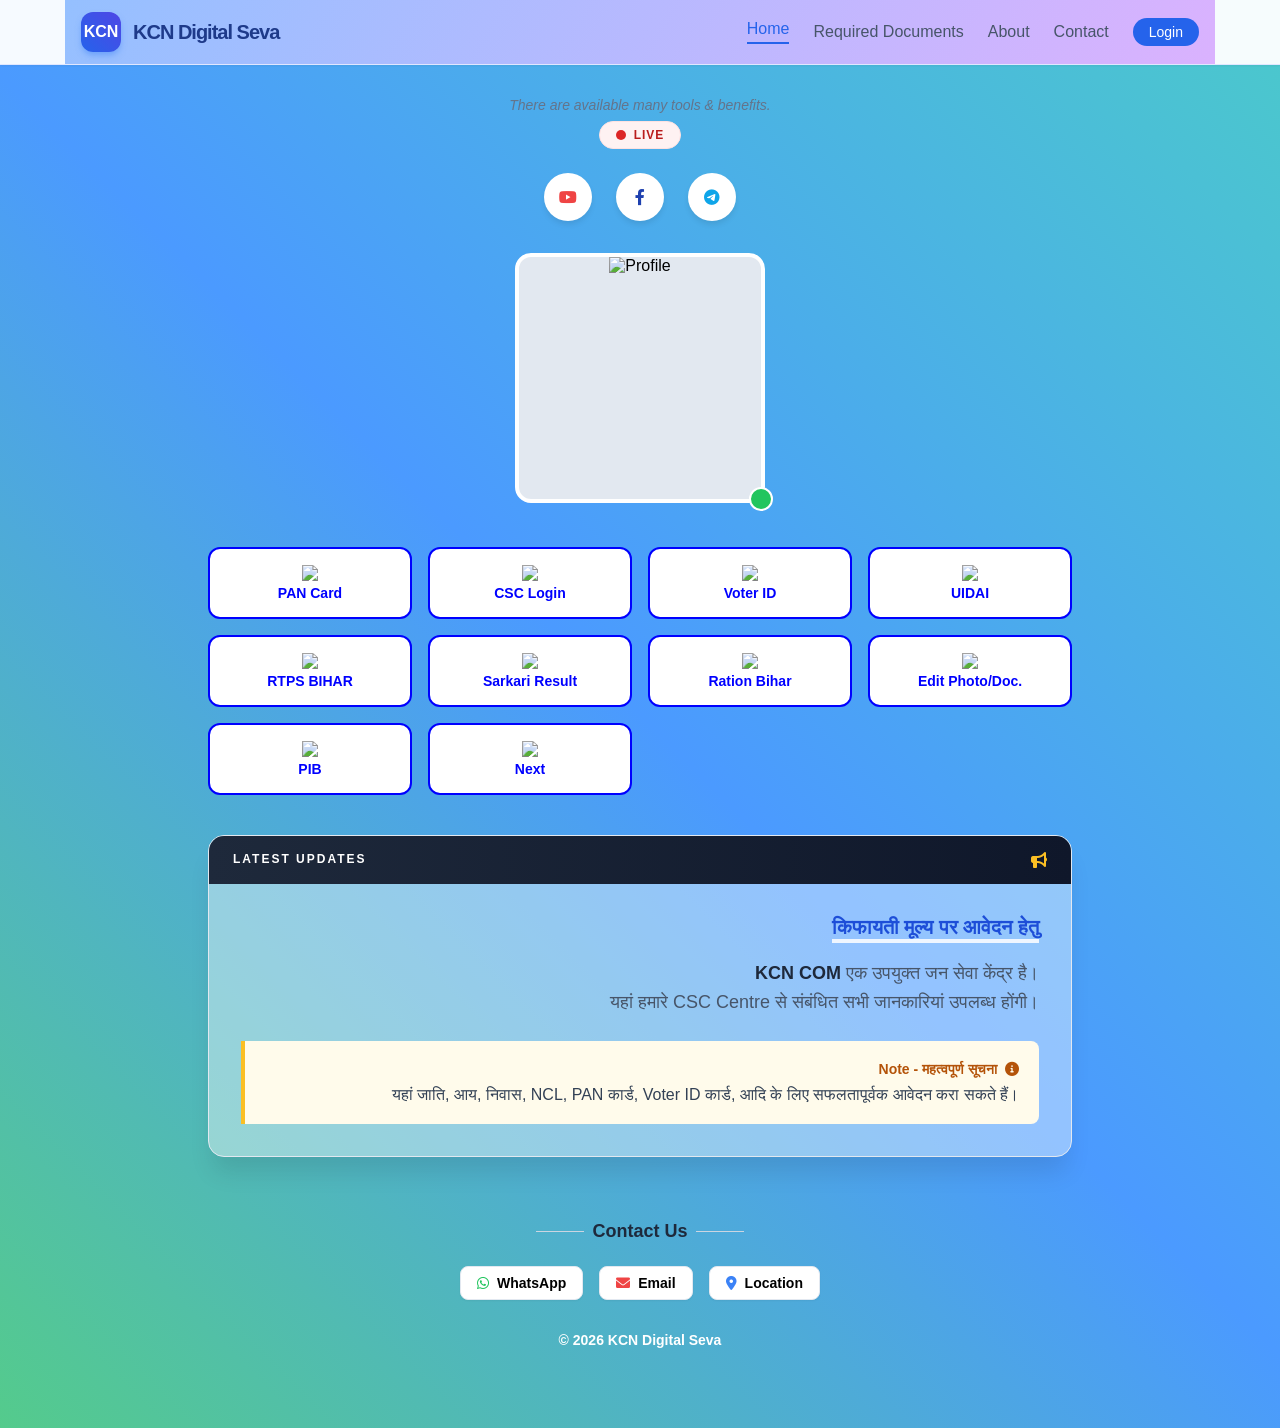
==== index.html @ 670fb6f4 "update" ====
<!DOCTYPE html>
<html lang="hi">
<head>
    <meta charset="UTF-8">
    <meta name="viewport" content="width=device-width, initial-scale=1.0">
   <meta name="google-site-verification" content="frzEq8MrKtbdjNRjchCIVRvX_qP-1L5ovOp0jeLuuYw" />
    
    
    <title>KCN Digital Seva</title>
    
    <link rel="stylesheet" href="https://cdnjs.cloudflare.com/ajax/libs/font-awesome/6.0.0/css/all.min.css">
   <link rel="stylesheet" href="https://nitish624.github.io/KCN/style.css">
        
    </style>
</head>
<body>
<header>
    <div class="header-container">
        <div class="logo-wrap">
            <div class="logo-square">KCN</div>
            <h1 class="logo-text">KCN Digital Seva</h1>
        </div>
        <button onclick="toggleMenu()" class="md-hidden" style="background: none; border: none; font-size: 24px; cursor: pointer;">M<i class="fas fa-bars"></i> 
        </button>
        <nav class="desktop-nav">
            <a href="N/index.html" class="nav-link active-link">Home
            </a>
            <a href="https://nitish624.github.io/KCN/DOCUMENT/document.html" class="nav-link">Required Documents
            </a>
            <a href="#" class="nav-link">About
            </a>
            <a href="#" class="nav-link">Contact
            </a>
            <button class="login-btn">Login
            </button>
        </nav>
    </div>
</header>

<main>
    <div class="hero">
        <p class="tagline">There are available many tools & benefits.
        </p>
        <div class="live-badge"><span class="blink-dot"></span><span class="live-text">Live</span>
        </div>
        <div class="social-links">
            <a href="https://www.youtube.com/@Niish-k" class="social-icon" style="color: #ef4444;"><i class="fab fa-youtube text-xl"></i>
            </a>
            <a href="https://www.facebook.com/share/1ArKgvmuW4/" class="social-icon" style="color: #1e40af;"><i class="fab fa-facebook-f text-xl"></i>
            </a>
            <a href="https://t.me/complexseries" class="social-icon" style="color: #0ea5e9;"><i class="fab fa-telegram-plane text-xl"></i>
            </a>
        </div>
        <div class="profile-img-box">
            <div class="img-container"><img src="https://github.com/nitish624/KCN/blob/main/niti.jpg?raw=true" alt="Profile" />
            </div>
            <div class="online-dot"></div>
        </div>
    </div>


<div class="services-grid">
    <a href="https://onlineservices.proteantech.in/paam/endUserRegisterContact.html">
        <div class="service-card"><img src="https://www.pancardapp.com/blog/wp-content/uploads/2019/04/sample-pan-card.jpg" /><p>PAN Card</p>
        </div>
    </a>
    <a href="https://digitalseva.csc.gov.in/web/services">
        <div class="service-card"><img src="https://etimg.etb2bimg.com/thumb/msid-122390998,width-1200,height-900,resizemode-4/.jpg" /><p>CSC Login</p>
        </div>
    </a>
    <a href="https://voters.eci.gov.in/">
        <div class="service-card"><img src="https://raw.githubusercontent.com/nitish624/KCN/refs/heads/main/Img/vId.png" /><p>Voter ID</p>
        </div>
    </a>
    <a href="https://uidai.gov.in/en/">
        <div class="service-card"><img src="https://encrypted-tbn0.gstatic.com/images?q=tbn:ANd9GcRhIlYUOBPRCHG9pVQbjLKFvE0LoE_34XtHu6H1v51ZxQ&s=10"  /><p>UIDAI</p>
        </div>
    </a>
    <a href="https://serviceonline.bihar.gov.in/">
        <div class="service-card"><img src="https://encrypted-tbn0.gstatic.com/images?q=tbn:ANd9GcSnCKDN4Kra_tTprkGTeIRyBymqWJ5t2EiCYQ20jmMo5A&s=10" /><p>RTPS BIHAR</p>
        </div>
    </a>
    <a href="https://sarkariresult.com.cm/">
        <div class="service-card"><img src="https://encrypted-tbn0.gstatic.com/images?q=tbn:ANd9GcRe6gw6Ru86bHWUZSRw07IpFBb2RWl0y98uoitGR5TJCA&s=10" /><p>Sarkari Result</p>
        </div>    
    </a>
    <a href="https://rconline.bihar.gov.in/">
        <div class="service-card"><img src="https://encrypted-tbn0.gstatic.com/images?q=tbn:ANd9GcQDcKyNkKqHHxCJG8cZDVQSDscewk5So76Vllciy_reWw&s=10" /><p>Ration Bihar</p>
        </div>
    </a>
    <a href="https://image.pi7.org/">
        <div class="service-card"><img src="https://encrypted-tbn0.gstatic.com/images?q=tbn:ANd9GcTNNFRmQ1jRBH0gC33uyn87sO5CqOev4AQkv0NVc7yBHA&s" /><p>Edit Photo/Doc.</p>
        </div>
    </a>
    <a href="https://www.pib.gov.in/indexd.aspx?reg=3&lang=2">
        <div class="service-card"><img src="https://encrypted-tbn0.gstatic.com/images?q=tbn:ANd9GcRH9XyczkLRddQBC7Vbd8v1Hw0wFQlCSGg58OX1lGrNuv6I0lXKU2QYoKo&s=10" /><p>PIB</p>
        </div>
    </a>
    <a href="https://nitish624.github.io/KCN/1.html">
        <div class="service-card"><img src="https://encrypted-tbn0.gstatic.com/images?q=tbn:ANd9GcTk9HgbAAueyO38WJ9AWGspTWCFWMc8CS2mhdTKNtBcJw&s=10" /><p>Next</p>
        </div>
    </a>
</div>



<div class="update-banner">
    <div class="banner-header">
        <span style="letter-spacing: 2px; text-transform: uppercase; font-size: 12px;">Latest Updates
        </span>
        <i class="fas fa-bullhorn" style="color: #fbbf24;">
        </i>
    </div>
    <div class="banner-content">
        <p class="banner-title">किफायती मूल्य पर आवेदन हेतु
        </p>
        <p class="banner-desc">
            <span style="font-weight: bold; color: #1e293b;">KCN COM
            </span>
            एक उपयुक्त जन सेवा केंद्र है।
            <br> 
            यहां हमारे CSC Centre से संबंधित सभी जानकारियां उपलब्ध होंगी।
        </p>
        <div class="note-box">
            <div class="note-title"><span>Note - महत्वपूर्ण सूचना</span><i class="fas fa-info-circle"></i>
            </div>
            <p style="color: #334155; font-weight: 500;">
                        यहां जाति, आय, निवास, NCL, PAN कार्ड, Voter ID कार्ड, आदि के लिए सफलतापूर्वक आवेदन करा सकते हैं।
            </p>
        </div>
    </div>
</div>


<footer>
    <h4 class="footer-title">
        <span class="line"></span>Contact Us<span class="line"></span>
    </h4>
    <div class="contact-links">
        <a href="#" class="contact-btn"><i class="fab fa-whatsapp" style="color: #22c55e;"></i> WhatsApp
        </a>
        <a href="#" class="contact-btn"><i class="fas fa-envelope" style="color: #ef4444;"></i> Email
        </a>
        <a href="#" class="contact-btn"><i class="fas fa-map-marker-alt" style="color: #3b82f6;"></i> Location
        </a>
    </div>
    <p style="font-size: 14px;font-weight: bold; color: white ;">© 2026 KCN Digital Seva
    </p>
</footer>
</main>



<div id="side-menu">
    <div class="menu-header">
        <span style="font-weight: bold;">Menu
        </span>
        <button onclick="toggleMenu()" style="background:none; border:none; font-size: 24px;">&times;
        </button>
    </div>
    <nav class="menu-nav">
        <a href="https://nitish624.github.io/KCN/index.html" class="menu-item">Home
        </a>
        <a href="https://nitish624.github.io/KCN/DOCUMENT/document.html" class="menu-item">Required Documents
        </a>
        <a href="#" class="menu-item">Tabs - 3
        </a>
        <a href="#" class="menu-item">Contact
        </a>
    </nav>
</div>



<script src="https://nitish624.github.io/KCN/script.js">
</script>

</body>
</html>
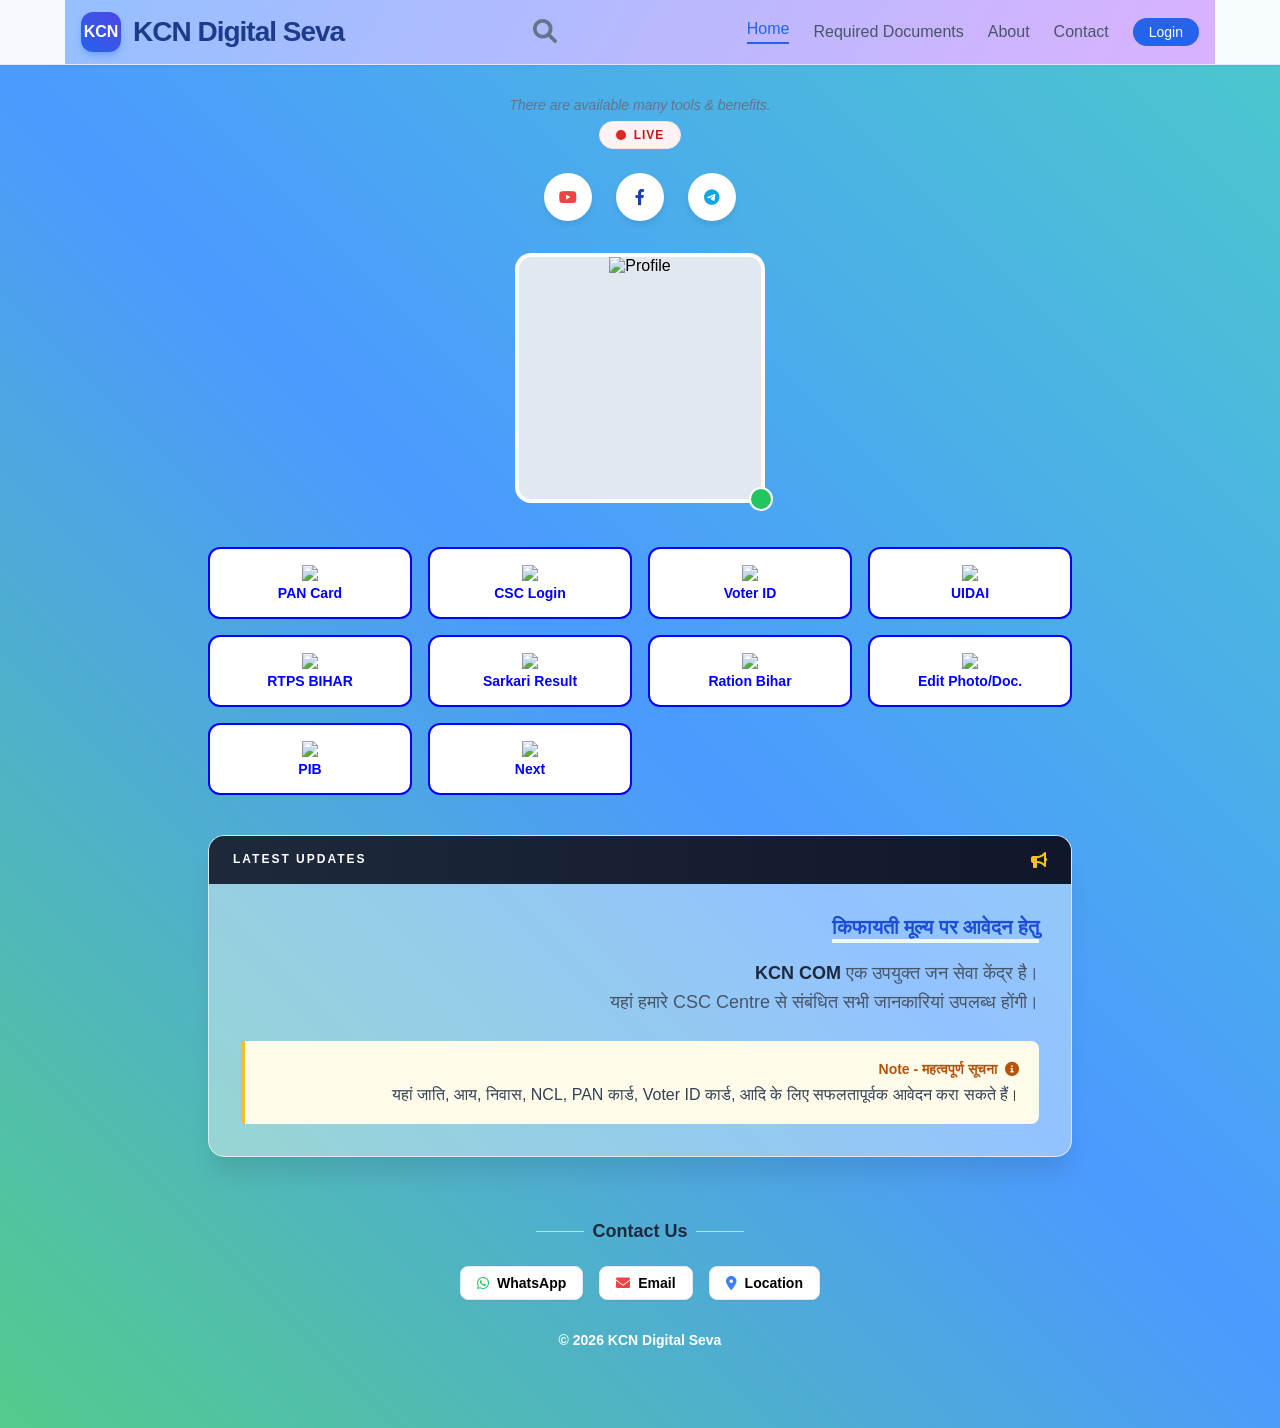
==== commit 5956b67e: "update" ====
--- a/index.html
+++ b/index.html
@@ -10,18 +10,28 @@
     
     <link rel="stylesheet" href="https://cdnjs.cloudflare.com/ajax/libs/font-awesome/6.0.0/css/all.min.css">
    <link rel="stylesheet" href="https://nitish624.github.io/KCN/style.css">
-        
-    </style>
 </head>
 <body>
 <header>
-    <div class="header-container">
+    <div id="header-main" class="header-container">
         <div class="logo-wrap">
             <div class="logo-square">KCN</div>
             <h1 class="logo-text">KCN Digital Seva</h1>
         </div>
-        <button onclick="toggleMenu()" class="md-hidden" style="background: none; border: none; font-size: 24px; cursor: pointer;">M<i class="fas fa-bars"></i> 
-        </button>
+        
+        <div id="search-wrapper">
+            <input type="text" id="searchInput" onkeyup="filterResults()" placeholder="Search here">
+            <button onclick="closeSearch()" class="close-search">&times;
+            </button>
+        </div>
+        
+        <div style="display: flex; gap: 12px; align-items: center;" self-align="left">
+            <button onclick="openSearch()" class="icon-btn" style="background: none; border: none; color :#64748b; font-size: 24px; cursor: pointer;"><i class="fas fa-search"></i>
+            </button>
+            <button onclick="toggleMenu()" class="md-hidden" style="background: none; border: none; font-size: 24px; cursor: pointer;"><i class="fas fa-bars"></i>
+            </button>
+        </div>
+        
         <nav class="desktop-nav">
             <a href="N/index.html" class="nav-link active-link">Home
             </a>
@@ -38,6 +48,8 @@
 </header>
 
 <main>
+    <div id="resultDisplay" class="result-box"><h3>Search Results:</h3><div id="search-results-content"></div>
+    </div>
     <div class="hero">
         <p class="tagline">There are available many tools & benefits.
         </p>
@@ -60,44 +72,44 @@
 
 
 <div class="services-grid">
-    <a href="https://onlineservices.proteantech.in/paam/endUserRegisterContact.html">
-        <div class="service-card"><img src="https://www.pancardapp.com/blog/wp-content/uploads/2019/04/sample-pan-card.jpg" /><p>PAN Card</p>
+    <a class="links" href="https://onlineservices.proteantech.in/paam/endUserRegisterContact.html" data-name="Voter Id">
+        <div class="service-card" data-name="Pan Card" data-url="https://onlineservices.proteantech.in/paam/endUserRegisterContact.html"><img src="https://www.pancardapp.com/blog/wp-content/uploads/2019/04/sample-pan-card.jpg" /><p>PAN Card</p>
         </div>
     </a>
-    <a href="https://digitalseva.csc.gov.in/web/services">
-        <div class="service-card"><img src="https://etimg.etb2bimg.com/thumb/msid-122390998,width-1200,height-900,resizemode-4/.jpg" /><p>CSC Login</p>
+    <a class="links" href="https://digitalseva.csc.gov.in/web/services" data-name="CSC login">
+        <div class="service-card" data-name="CSC login"><img src="https://etimg.etb2bimg.com/thumb/msid-122390998,width-1200,height-900,resizemode-4/.jpg" /><p>CSC Login</p>
         </div>
     </a>
-    <a href="https://voters.eci.gov.in/">
-        <div class="service-card"><img src="https://raw.githubusercontent.com/nitish624/KCN/refs/heads/main/Img/vId.png" /><p>Voter ID</p>
+    <a class="links" href="https://voters.eci.gov.in/" data-name="Voter Id">
+        <div class="service-card" data-name="Voter Id"><img src="https://raw.githubusercontent.com/nitish624/KCN/refs/heads/main/Img/vId.png" /><p>Voter ID</p>
         </div>
     </a>
-    <a href="https://uidai.gov.in/en/">
-        <div class="service-card"><img src="https://encrypted-tbn0.gstatic.com/images?q=tbn:ANd9GcRhIlYUOBPRCHG9pVQbjLKFvE0LoE_34XtHu6H1v51ZxQ&s=10"  /><p>UIDAI</p>
+    <a class="links" href="https://uidai.gov.in/en/" data-name="UIDAI">
+        <div class="service-card" data-name="UIDAI"><img src="https://encrypted-tbn0.gstatic.com/images?q=tbn:ANd9GcRhIlYUOBPRCHG9pVQbjLKFvE0LoE_34XtHu6H1v51ZxQ&s=10"  /><p>UIDAI</p>
         </div>
     </a>
-    <a href="https://serviceonline.bihar.gov.in/">
-        <div class="service-card"><img src="https://encrypted-tbn0.gstatic.com/images?q=tbn:ANd9GcSnCKDN4Kra_tTprkGTeIRyBymqWJ5t2EiCYQ20jmMo5A&s=10" /><p>RTPS BIHAR</p>
+    <a class="links" href="https://serviceonline.bihar.gov.in/" data-name="RTPS BIHAR">
+        <div class="service-card" data-name="RTPS BIHAR"><img src="https://encrypted-tbn0.gstatic.com/images?q=tbn:ANd9GcSnCKDN4Kra_tTprkGTeIRyBymqWJ5t2EiCYQ20jmMo5A&s=10" /><p>RTPS BIHAR</p>
         </div>
     </a>
-    <a href="https://sarkariresult.com.cm/">
-        <div class="service-card"><img src="https://encrypted-tbn0.gstatic.com/images?q=tbn:ANd9GcRe6gw6Ru86bHWUZSRw07IpFBb2RWl0y98uoitGR5TJCA&s=10" /><p>Sarkari Result</p>
+    <a class="links" href="https://sarkariresult.com.cm/" data-name="sarkari result">
+        <div class="service-card" data-name="sarkari result"><img src="https://encrypted-tbn0.gstatic.com/images?q=tbn:ANd9GcRe6gw6Ru86bHWUZSRw07IpFBb2RWl0y98uoitGR5TJCA&s=10" /><p>Sarkari Result</p>
         </div>    
     </a>
-    <a href="https://rconline.bihar.gov.in/">
-        <div class="service-card"><img src="https://encrypted-tbn0.gstatic.com/images?q=tbn:ANd9GcQDcKyNkKqHHxCJG8cZDVQSDscewk5So76Vllciy_reWw&s=10" /><p>Ration Bihar</p>
+    <a class="links" href="https://rconline.bihar.gov.in/" data-name="Pan Card">
+        <div class="service-card" data-name="ration bihar"><img src="https://encrypted-tbn0.gstatic.com/images?q=tbn:ANd9GcQDcKyNkKqHHxCJG8cZDVQSDscewk5So76Vllciy_reWw&s=10" /><p>Ration Bihar</p>
         </div>
     </a>
-    <a href="https://image.pi7.org/">
-        <div class="service-card"><img src="https://encrypted-tbn0.gstatic.com/images?q=tbn:ANd9GcTNNFRmQ1jRBH0gC33uyn87sO5CqOev4AQkv0NVc7yBHA&s" /><p>Edit Photo/Doc.</p>
+    <a class="links" href="https://image.pi7.org/">
+        <div class="service-card" ><img src="https://encrypted-tbn0.gstatic.com/images?q=tbn:ANd9GcTNNFRmQ1jRBH0gC33uyn87sO5CqOev4AQkv0NVc7yBHA&s" /><p>Edit Photo/Doc.</p>
         </div>
     </a>
-    <a href="https://www.pib.gov.in/indexd.aspx?reg=3&lang=2">
-        <div class="service-card"><img src="https://encrypted-tbn0.gstatic.com/images?q=tbn:ANd9GcRH9XyczkLRddQBC7Vbd8v1Hw0wFQlCSGg58OX1lGrNuv6I0lXKU2QYoKo&s=10" /><p>PIB</p>
+    <a class="links" href="https://www.pib.gov.in/indexd.aspx?reg=3&lang=2" data-name="Pan Card">
+        <div class="service-card" data-name="Pan Card"><img src="https://encrypted-tbn0.gstatic.com/images?q=tbn:ANd9GcRH9XyczkLRddQBC7Vbd8v1Hw0wFQlCSGg58OX1lGrNuv6I0lXKU2QYoKo&s=10" /><p>PIB</p>
         </div>
     </a>
-    <a href="https://nitish624.github.io/KCN/1.html">
-        <div class="service-card"><img src="https://encrypted-tbn0.gstatic.com/images?q=tbn:ANd9GcTk9HgbAAueyO38WJ9AWGspTWCFWMc8CS2mhdTKNtBcJw&s=10" /><p>Next</p>
+    <a class="links" href="https://nitish624.github.io/KCN/1.html" data-name="next">
+        <div class="service-card"  data-name="next"><img src="https://encrypted-tbn0.gstatic.com/images?q=tbn:ANd9GcTk9HgbAAueyO38WJ9AWGspTWCFWMc8CS2mhdTKNtBcJw&s=10" /><p>Next</p>
         </div>
     </a>
 </div>
@@ -174,6 +186,5 @@
 
 <script src="https://nitish624.github.io/KCN/script.js">
 </script>
-
 </body>
 </html>
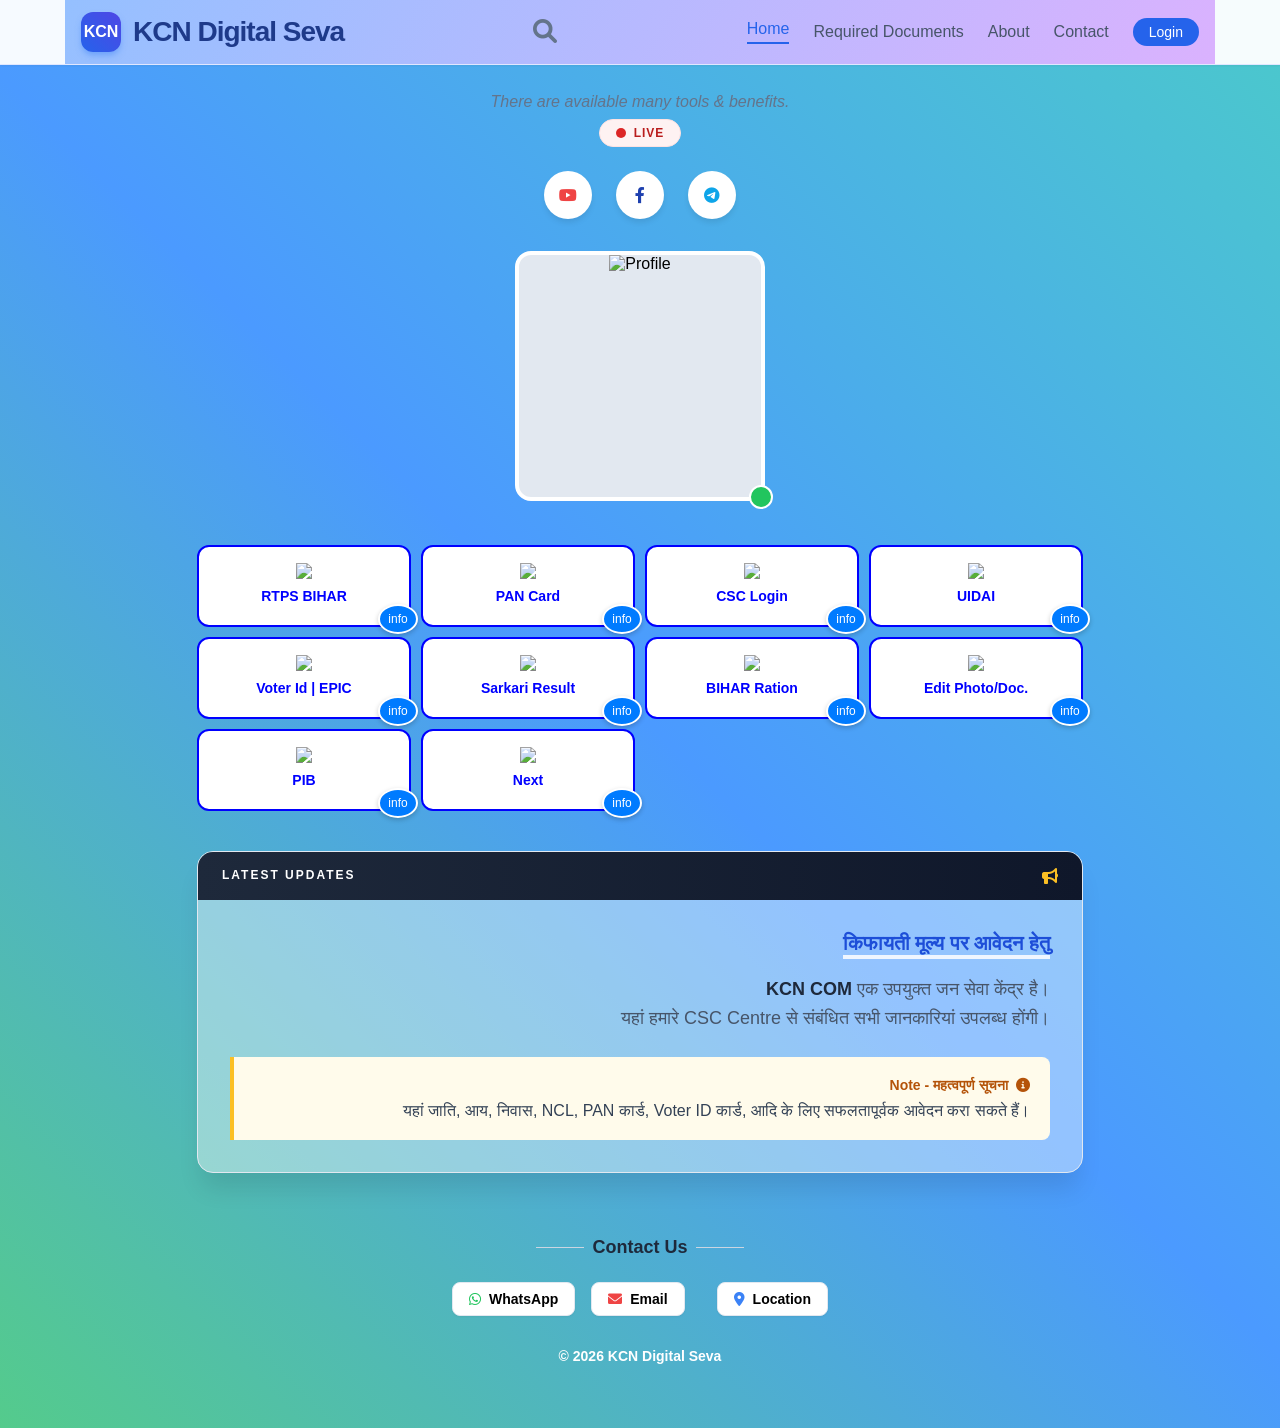
==== commit e36a9e80: "update" ====
--- a/index.html
+++ b/index.html
@@ -9,7 +9,7 @@
     <title>KCN Digital Seva</title>
     
     <link rel="stylesheet" href="https://cdnjs.cloudflare.com/ajax/libs/font-awesome/6.0.0/css/all.min.css">
-   <link rel="stylesheet" href="https://nitish624.github.io/KCN/style.css">
+   <link rel="stylesheet" href="/style.css">
 </head>
 <body>
 <header>
@@ -33,7 +33,7 @@
         </div>
         
         <nav class="desktop-nav">
-            <a href="N/index.html" class="nav-link active-link">Home
+            <a href="https://nitish624.github.io/KCN/index.html" class="nav-link active-link">Home
             </a>
             <a href="https://nitish624.github.io/KCN/DOCUMENT/document.html" class="nav-link">Required Documents
             </a>
@@ -71,47 +71,7 @@
     </div>
 
 
-<div class="services-grid">
-    <a class="links" href="https://onlineservices.proteantech.in/paam/endUserRegisterContact.html" data-name="Voter Id">
-        <div class="service-card" data-name="Pan Card" data-url="https://onlineservices.proteantech.in/paam/endUserRegisterContact.html"><img src="https://www.pancardapp.com/blog/wp-content/uploads/2019/04/sample-pan-card.jpg" /><p>PAN Card</p>
-        </div>
-    </a>
-    <a class="links" href="https://digitalseva.csc.gov.in/web/services" data-name="CSC login">
-        <div class="service-card" data-name="CSC login"><img src="https://etimg.etb2bimg.com/thumb/msid-122390998,width-1200,height-900,resizemode-4/.jpg" /><p>CSC Login</p>
-        </div>
-    </a>
-    <a class="links" href="https://voters.eci.gov.in/" data-name="Voter Id">
-        <div class="service-card" data-name="Voter Id"><img src="https://raw.githubusercontent.com/nitish624/KCN/refs/heads/main/Img/vId.png" /><p>Voter ID</p>
-        </div>
-    </a>
-    <a class="links" href="https://uidai.gov.in/en/" data-name="UIDAI">
-        <div class="service-card" data-name="UIDAI"><img src="https://encrypted-tbn0.gstatic.com/images?q=tbn:ANd9GcRhIlYUOBPRCHG9pVQbjLKFvE0LoE_34XtHu6H1v51ZxQ&s=10"  /><p>UIDAI</p>
-        </div>
-    </a>
-    <a class="links" href="https://serviceonline.bihar.gov.in/" data-name="RTPS BIHAR">
-        <div class="service-card" data-name="RTPS BIHAR"><img src="https://encrypted-tbn0.gstatic.com/images?q=tbn:ANd9GcSnCKDN4Kra_tTprkGTeIRyBymqWJ5t2EiCYQ20jmMo5A&s=10" /><p>RTPS BIHAR</p>
-        </div>
-    </a>
-    <a class="links" href="https://sarkariresult.com.cm/" data-name="sarkari result">
-        <div class="service-card" data-name="sarkari result"><img src="https://encrypted-tbn0.gstatic.com/images?q=tbn:ANd9GcRe6gw6Ru86bHWUZSRw07IpFBb2RWl0y98uoitGR5TJCA&s=10" /><p>Sarkari Result</p>
-        </div>    
-    </a>
-    <a class="links" href="https://rconline.bihar.gov.in/" data-name="Pan Card">
-        <div class="service-card" data-name="ration bihar"><img src="https://encrypted-tbn0.gstatic.com/images?q=tbn:ANd9GcQDcKyNkKqHHxCJG8cZDVQSDscewk5So76Vllciy_reWw&s=10" /><p>Ration Bihar</p>
-        </div>
-    </a>
-    <a class="links" href="https://image.pi7.org/">
-        <div class="service-card" ><img src="https://encrypted-tbn0.gstatic.com/images?q=tbn:ANd9GcTNNFRmQ1jRBH0gC33uyn87sO5CqOev4AQkv0NVc7yBHA&s" /><p>Edit Photo/Doc.</p>
-        </div>
-    </a>
-    <a class="links" href="https://www.pib.gov.in/indexd.aspx?reg=3&lang=2" data-name="Pan Card">
-        <div class="service-card" data-name="Pan Card"><img src="https://encrypted-tbn0.gstatic.com/images?q=tbn:ANd9GcRH9XyczkLRddQBC7Vbd8v1Hw0wFQlCSGg58OX1lGrNuv6I0lXKU2QYoKo&s=10" /><p>PIB</p>
-        </div>
-    </a>
-    <a class="links" href="https://nitish624.github.io/KCN/1.html" data-name="next">
-        <div class="service-card"  data-name="next"><img src="https://encrypted-tbn0.gstatic.com/images?q=tbn:ANd9GcTk9HgbAAueyO38WJ9AWGspTWCFWMc8CS2mhdTKNtBcJw&s=10" /><p>Next</p>
-        </div>
-    </a>
+<div class="services-grid" id="home-grid">
 </div>
 
 
@@ -153,6 +113,7 @@
         </a>
         <a href="#" class="contact-btn"><i class="fas fa-envelope" style="color: #ef4444;"></i> Email
         </a>
+        <br>
         <a href="#" class="contact-btn"><i class="fas fa-map-marker-alt" style="color: #3b82f6;"></i> Location
         </a>
     </div>
@@ -183,8 +144,7 @@
 </div>
 
 
-
-<script src="https://nitish624.github.io/KCN/script.js">
+<script src="/script.js">
 </script>
 </body>
 </html>
--- a/style.css
+++ b/style.css
@@ -0,0 +1,511 @@
+/* --- Base & Reset --- */
+* {
+    margin: 0;
+    padding: 0;
+    box-sizing: border-box;
+    font-family: sans-serif;
+}
+
+body {
+    background :linear-gradient(45deg,#54CB8C,#4B9AFF,#4BC9CB);
+}
+
+a {
+    text-decoration: none;
+    color: inherit;
+}
+
+/* --- Header & Navigation --- */
+header { 
+    position: sticky;
+    top: 0;
+    z-index: 50; 
+    background: rgba(255, 255,255, 0.95); 
+    backdrop-filter: blur(10px); 
+    border-bottom: 1px solid #e0e7ff; 
+    box-shadow: 0 1px 2px rgba(0,0,0,0.05); 
+}
+
+.header-container { 
+    max-width: 1150px;
+    margin: 0 auto;
+    padding: 12px 16px;
+    display: flex;
+    justify-content:space-between;
+    align-items: center;
+    background: linear-gradient(120deg, #95c0ff,#DAB2FE);
+}
+
+.logo-wrap {
+    display: flex;
+    align-items: center;
+    gap: 12px;
+}
+
+.logo-square {
+    width: 40px;
+    height: 40px;
+    background: linear-gradient(to top right, #2563eb, #4f46e5); 
+    border-radius: 12px;
+    display: flex;
+    align-items: center;
+    justify-content: center; 
+    color: white;
+    font-weight: bold;
+    box-shadow: 0 4px 6px -1px rgba(59, 130, 246, 0.5);
+}
+
+.logo-text {
+    font-size: 28px;
+    font-weight: 800;
+    color: #1e3a8a;
+    letter-spacing: -1px;
+}
+
+#search-wrapper {
+    position: absolute;
+    inset: 0;
+    background: linear-gradient(120deg, #95c0ff,#DAB2FE);
+    display: none;
+    align-items: center;
+    padding: 0 20px;
+    z-index: 110;
+}
+#searchInput {
+    width: 90%;
+    padding: 10px;
+    font-size: 1.1rem;
+    border: 2px;
+    border-radius: 8px;
+    border-bottom: 3px solid #2563eb;
+    outline: none;
+}
+.close-search {
+    font-size: 2rem;
+    color: #94a3b8;
+    cursor: pointer;
+    margin-left: 15px;
+    background: none;
+    border: none;
+}
+
+nav.desktop-nav {
+    display: none;
+    gap: 24px;
+    align-items: center;
+}
+
+.nav-link {
+    font-weight: 500;
+    transition: 0.2s;
+    color: #475569;
+}
+
+.nav-link:hover {
+    color: #2563eb;
+}
+
+.active-link {
+    color: #2563eb;
+    border-bottom: 2px solid #2563eb;
+    padding-bottom: 4px;
+}
+
+.login-btn {
+    background: #2563eb;
+    color: white;
+    padding: 6px 16px;
+    border-radius: 9999px;
+    font-size: 14px;
+    border: none;
+    cursor: pointer;
+}
+
+ /* --- Main Content --- */
+main {
+    max-width: 896px;
+    margin: 0 auto;
+    padding: 16px 5px;
+}
+ .result-box {
+    background: white;
+    border-radius: 10px;
+    padding: 5px;
+    margin: 0;
+    box-shadow: 0px 4px 10px rgba(0,0,0,0.1);
+    border: 2px solid #0056b3;
+    display: none;
+}
+
+.hero {
+    text-align: center;
+    margin-bottom: 40px;
+}
+
+.tagline {
+    font-size: 16px;
+    color: #64748b;
+    font-style: italic;
+    margin-top: 12px;
+    margin-bottom: 8px;
+}
+
+/* Animations */
+.live-badge {
+    display: inline-flex;
+    align-items: center;
+    gap: 8px;
+    background: #fef2f2; 
+    border: 1px solid #fee2e2;
+    padding: 6px 16px;
+    border-radius: 9999px;
+    margin-bottom: 24px; 
+}
+
+.blink-dot {
+    width: 10px;
+    height: 10px;
+    background: #dc2626;
+    border-radius: 50%;
+    animation: blink 1.5s infinite;
+}@keyframes blink { 0%, 100% { opacity: 1; } 50% { opacity: 0.3; } }
+
+.live-text {
+    color: #b91c1c;
+    font-size: 12px;
+    font-weight: bold;
+    letter-spacing: 1px;
+    text-transform: uppercase;
+}
+
+.social-links {
+    display: flex;
+    justify-content: center;
+    gap: 24px;
+    margin-bottom: 32px;
+}
+
+.social-icon {
+    width: 48px;
+    height: 48px;
+    border-radius: 50%;
+    background: white; 
+    box-shadow: 0 4px 6px -1px rgba(0,0,0,0.1);
+    display: flex; 
+    align-items: center;
+    justify-content: center;
+    transition: 0.3s;
+}
+
+.social-icon:hover {
+    transform: scale(1.1);
+}
+
+.profile-img-box {
+    position: relative;
+    display: inline-block;
+}
+
+.img-container {
+    width: 250px;
+    height: 250px;
+    border-radius: 16px;
+    background: #e2e8f0; 
+    border: 4px solid white;
+    overflow: hidden;
+}
+
+.img-container img {
+    width: 100%;
+    height: 100%;
+    object-fit: cover;
+}
+
+.online-dot { 
+    position: absolute;
+    bottom: -8px;
+    right: -8px;
+    width: 24px;
+    height: 24px; 
+    background: #22c55e;
+    border-radius: 50%;
+    border: 2px solid white; 
+}
+
+/* --- Grid & Cards --- */
+.services-grid {
+    display: grid;
+    grid-template-columns: repeat(2, 1fr);
+    gap: 10px;
+    margin-bottom: 40px;
+}
+#search-results-content {
+    display: grid;
+    grid-template-columns: repeat(2, 1fr);
+    gap: 10px;
+    justify-content: center;
+    width: auto;
+    align-items: center;
+    padding: 10px 0;
+    margin: 20px 2px;
+}
+
+#search-results-content .service-card {
+    background: white;
+    padding: 16px;
+    border-radius: 12px;
+    border: 2px solid blue; 
+    text-align: center;
+    transition: 0.3s;
+    cursor: pointer; 
+    height: 120px;
+    width:  auto;
+    box-sizing: border-box;
+    display: flex;
+    flex-direction: column;
+    justify-content: center;
+    align-items: center;
+}
+
+
+/* Info Button Style */
+.info-btn {
+    position: absolute;
+    bottom: -7px;
+    right: -7px;
+    background: #007bff;
+    color: white;
+    width: 40px;
+    height: 30px;
+    border-radius: 60%;
+    font-size: 12px;
+    display: flex;
+    align-items: center;
+    justify-content: center;
+    cursor: pointer;
+    border: 2px solid white;
+    box-shadow: 0 2px 5px rgba(0,0,0,0.2);
+}
+
+/* Modal/Popup Background */
+.modal-overlay {
+    position: fixed;
+    top: 0;
+    left: 0;
+    width: 100%;
+    height: 100%;
+    background: rgba(0,0,0,0.5);
+    display: none; /* Default hidden */
+    justify-content: center;
+    align-items: center;
+    z-index: 1000;
+}
+
+/* Popup Box */
+.modal-content {
+    background: linear-gradient(120deg, #95c0ff,#DAB2FE);
+;
+    padding: 20px;
+    border-radius: 10px;
+    width: 80%;
+    max-width: 400px;
+    text-align: center;
+    position: relative;
+}
+
+.close-modal {
+    margin-top: 15px;
+    padding: 5px 15px;
+    background: red;
+    color: white;
+    border: none;
+    border-radius: 5px;
+    cursor: pointer;
+}
+
+
+.service-card {
+    background: white;
+    padding: 16px;
+    border-radius: 12px;
+    border: 2px solid blue; 
+    text-align: center;
+    transition: 0.3s;
+    cursor: pointer; 
+    max-width: auto;
+    box-sizing: border-box;
+}
+
+#resultDisplay {
+    overflow: hidden;
+    width: 95%;
+    margin: auto
+}
+
+.service-card:hover {
+    box-shadow: 0 10px 15px -3px rgba(73, 196, 211, 1);
+}
+
+.service-card i {
+    font-size: 24px;
+    margin-bottom: 8px;
+}
+
+
+.service-card img {
+    height: 50px;
+    max-width: 120px;
+}
+
+#search-results-content .service-card img {
+    height: 50px;
+    max-width: 95px;
+}
+
+.service-card p {
+    color: blue;
+    font-size: 14px;
+    font-weight: bold;
+}
+
+.update-banner {
+    background-color: rgba(255, 255, 255, 0.4);
+    border-radius: 16px;
+    box-shadow: 0 20px 25px -5px rgba(0,0,0,0.1); 
+    border: 1px solid #e2e8f0;
+    overflow: hidden; 
+}
+
+.banner-header { 
+    background: linear-gradient(to right, #1e293b, #0f172a);
+    padding: 16px 24px; 
+    display: flex; justify-content: space-between; color: white; font-weight: bold;
+}
+
+.banner-content { 
+    padding: 32px;
+    text-align: right;
+}
+
+.banner-title {
+    font-size: 20px;
+    font-weight: bold;
+    color: #1d4ed8;
+    margin-bottom: 16px;
+    border-bottom: 4px solid #eff6ff;
+    display: inline-block;
+}
+
+.banner-desc {
+    font-size: 18px;
+    color: #475569;
+    margin-bottom: 24px;
+    line-height: 1.6;
+}
+
+.note-box {
+    background: #fffbeb;
+    border-left: 4px solid #fbbf24;
+    padding: 20px;
+    border-radius: 0 8px 8px 0;
+}
+
+.note-title {
+    display: flex;
+    align-items: center;
+    justify-content: flex-end;
+    gap: 8px;
+    color: #b45309;
+    font-weight: 900;
+    font-size: 14px;
+    margin-bottom: 8px;
+}
+
+ /* --- Footer --- */
+footer {
+    margin-top: 64px;
+    padding-bottom: 48px;
+    text-align: center;
+}
+
+.footer-title {
+    display: flex;
+    align-items: center;
+    justify-content: center;
+    gap: 8px;
+    font-size: 18px;
+    color: #1e293b;
+    margin-bottom: 24px;
+}
+
+.line {
+    height: 1px;
+    width: 48px;
+    background: #cbd5e1;
+}
+
+.contact-links {
+    display: flex;
+    flex-wrap: wrap;
+    justify-content: center;
+    gap: 16px;
+    margin-bottom: 32px;
+}
+
+.contact-btn { 
+    display: flex;
+    align-items: center;
+    gap: 8px;
+    background: white;
+    padding: 8px 16px; 
+    border-radius: 8px;
+    box-shadow: 0 1px 2px rgba(0,0,0,0.05);
+    border: 1px solid #e2e8f0;
+    font-weight: bold;
+    font-size: 14px; 
+}
+
+ /* --- Sidebar --- */
+#side-menu {
+    position: fixed;
+    top: 0;
+    left: 0;
+    h-full: 100%;
+    width: 256px;
+    height: 100%;
+    background: linear-gradient(120deg, #95c0ff,#DAB2FE);
+    padding: 20px; transition: 0.3s;
+    transform: translateX(-100%); 
+}
+
+.menu-header {
+    display: flex;
+    justify-content: space-between;
+    align-items: center;
+    margin-bottom: 24px;
+}
+
+.menu-nav {
+    display: flex;
+    flex-direction: column;
+    gap: 16px;
+    font-weight: 600;
+    background-color: rgba(255, 255, 255, 0.4); 
+}
+
+.menu-item {
+    padding: 8px;
+    border-bottom: 1px solid #f1f5f9;
+}
+
+ /* --- Media Queries --- */
+@media (min-width: 768px) {
+    nav.desktop-nav { display: flex; }
+    
+.md-hidden {
+    display: none;
+}
+
+.services-grid {
+    grid-template-columns: repeat(4, 1fr);}
+}
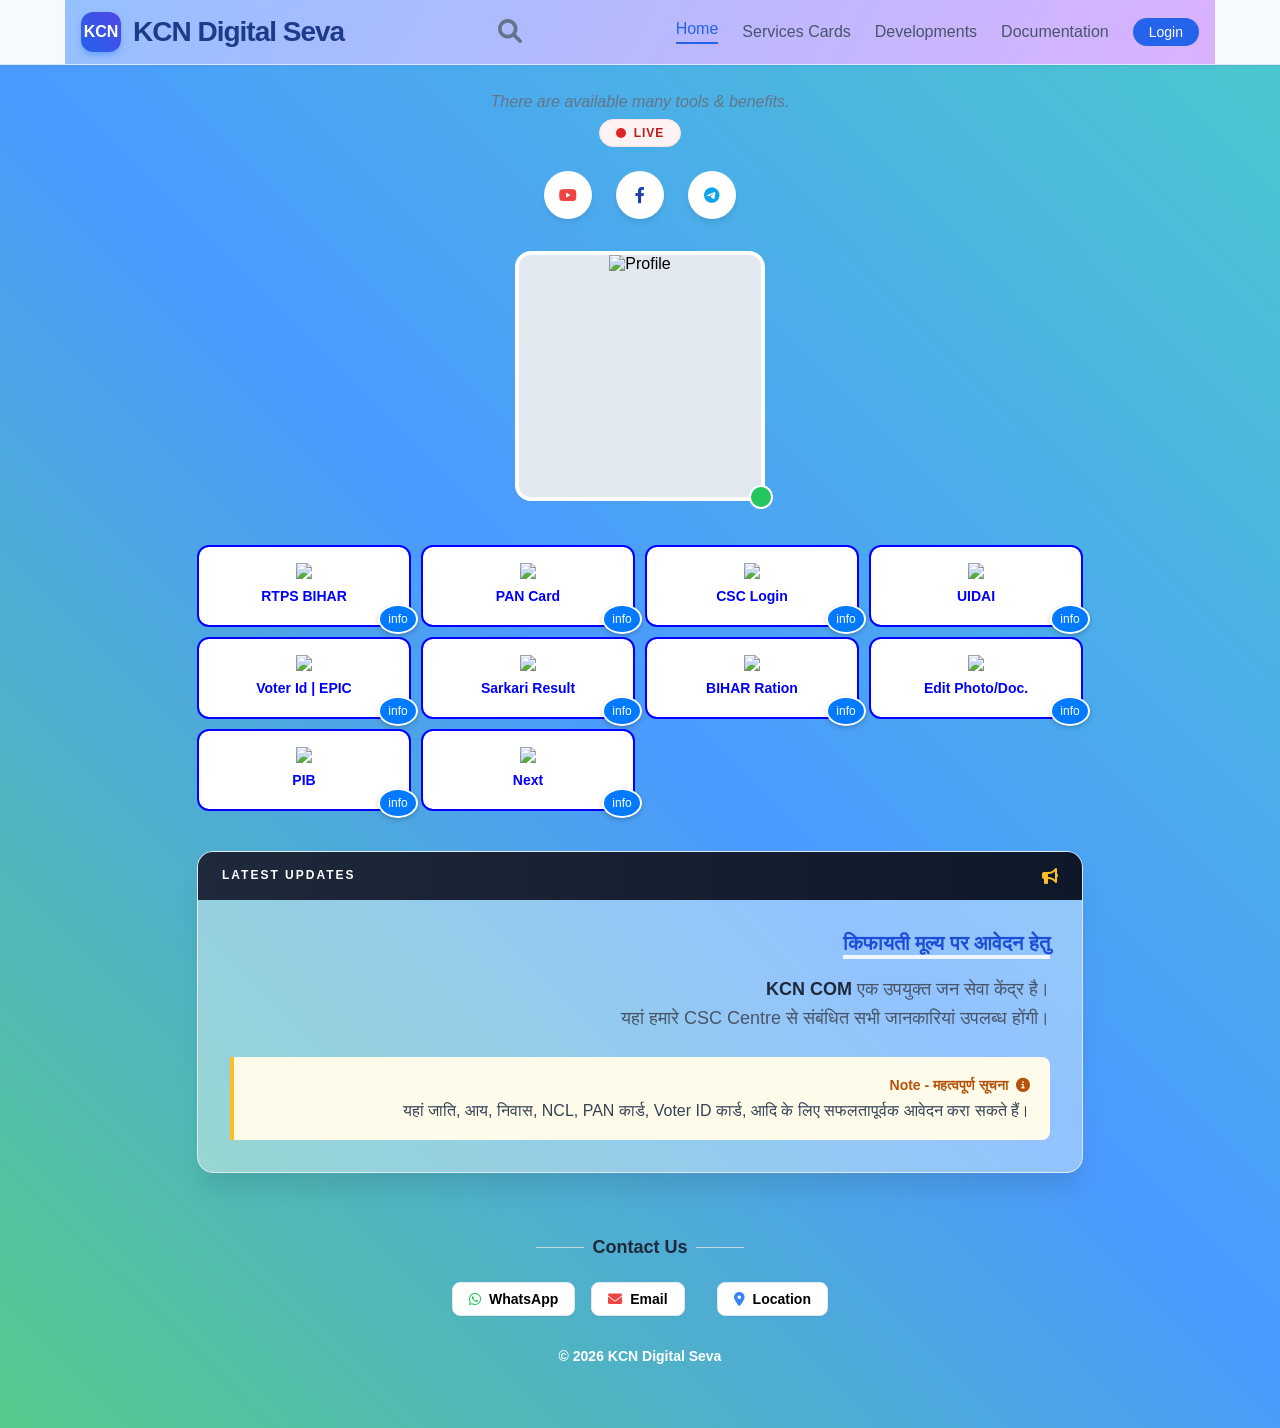
==== commit 429d407f: "update index.html" ====
--- a/index.html
+++ b/index.html
@@ -9,7 +9,7 @@
     <title>KCN Digital Seva</title>
     
     <link rel="stylesheet" href="https://cdnjs.cloudflare.com/ajax/libs/font-awesome/6.0.0/css/all.min.css">
-   <link rel="stylesheet" href="/style.css">
+   <link rel="stylesheet" href="https://nitish624.github.io/KCN/style.css">
 </head>
 <body>
 <header>
@@ -35,11 +35,11 @@
         <nav class="desktop-nav">
             <a href="https://nitish624.github.io/KCN/index.html" class="nav-link active-link">Home
             </a>
-            <a href="https://nitish624.github.io/KCN/DOCUMENT/document.html" class="nav-link">Required Documents
+            <a href="https://nitish624.github.io/KCN/DOCUMENT/document.html" class="nav-link">Services Cards
             </a>
-            <a href="#" class="nav-link">About
+            <a href="#" class="nav-link">Developments
             </a>
-            <a href="#" class="nav-link">Contact
+            <a href="#" class="nav-link">Documentation
             </a>
             <button class="login-btn">Login
             </button>
@@ -134,17 +134,17 @@
     <nav class="menu-nav">
         <a href="https://nitish624.github.io/KCN/index.html" class="menu-item">Home
         </a>
-        <a href="https://nitish624.github.io/KCN/DOCUMENT/document.html" class="menu-item">Required Documents
+        <a href="https://nitish624.github.io/KCN/DOCUMENT/document.html" class="menu-item">Services Cards
         </a>
-        <a href="#" class="menu-item">Tabs - 3
+        <a href="#" class="menu-item">Developments
         </a>
-        <a href="#" class="menu-item">Contact
+        <a href="#" class="menu-item">Documentation
         </a>
     </nav>
 </div>
 
 
-<script src="/script.js">
+<script src="https://nitish624.github.io/KCN/script.js">
 </script>
 </body>
 </html>
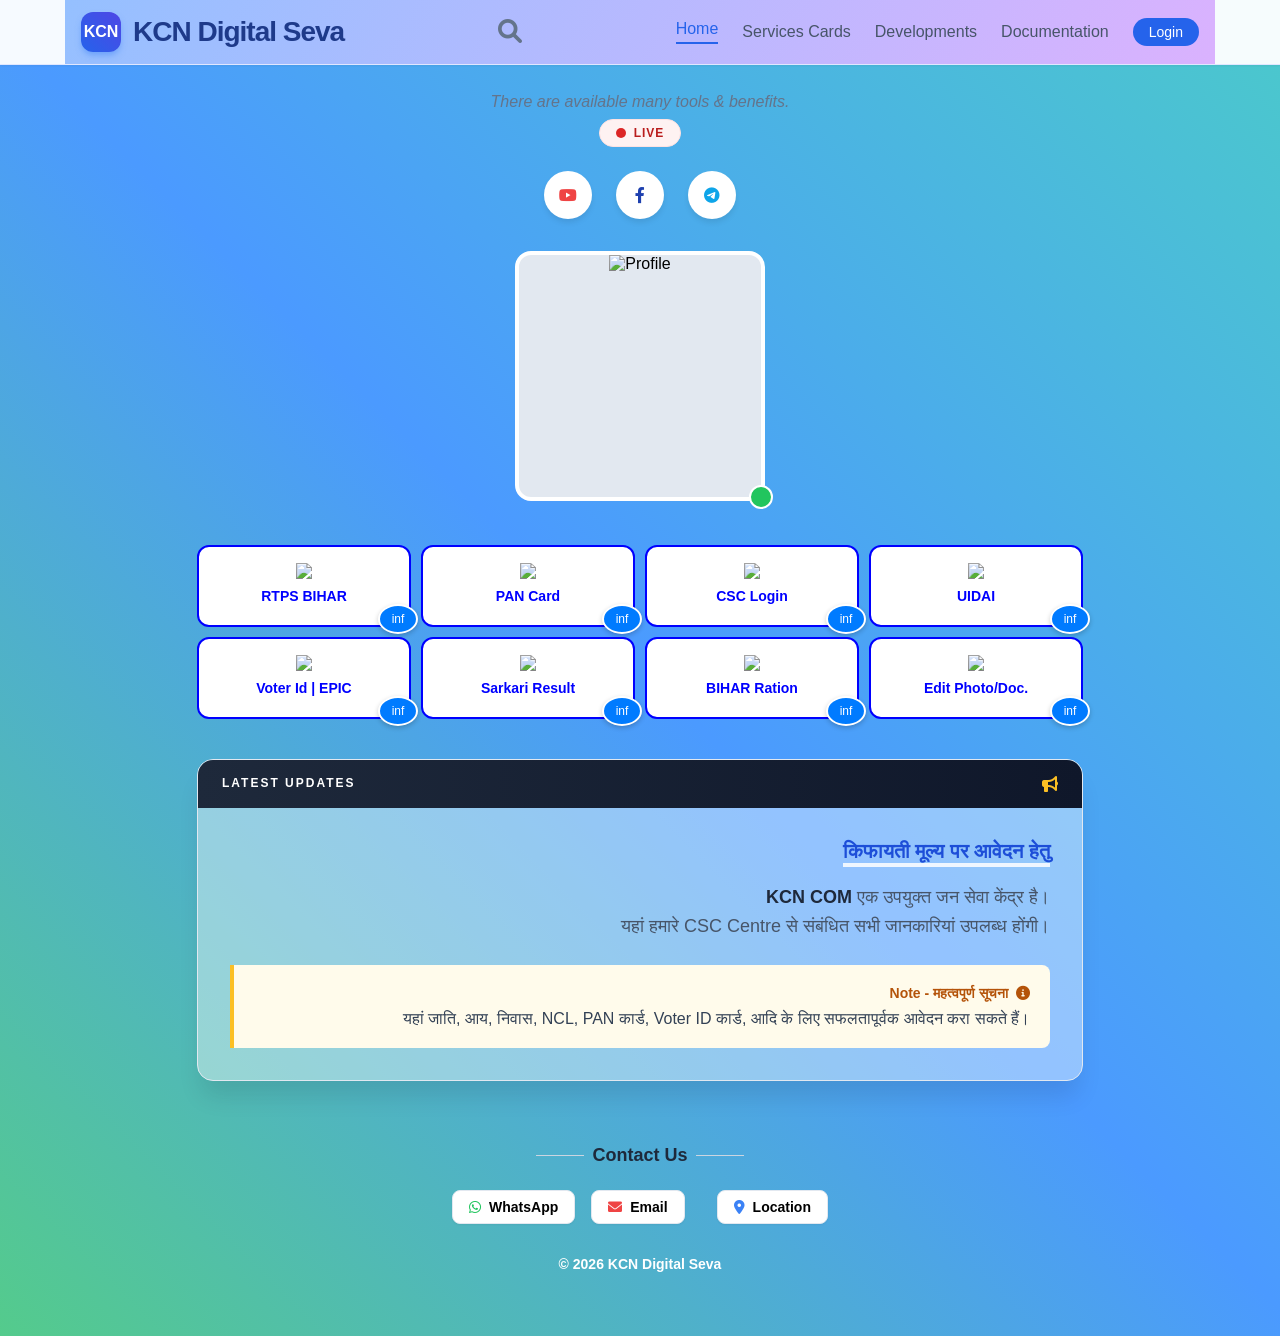
==== commit fad41643: "update" ====
--- a/index.html
+++ b/index.html
@@ -141,6 +141,10 @@
         <a href="#" class="menu-item">Documentation
         </a>
     </nav>
+    <nav class="menu-nav" style="align-items: center; border: none; background: none; margin-top: 15px;">
+    <button class="login-btn" style="width: 90px; height: 35px;">Login
+    </button>
+    </nav>
 </div>
 
 
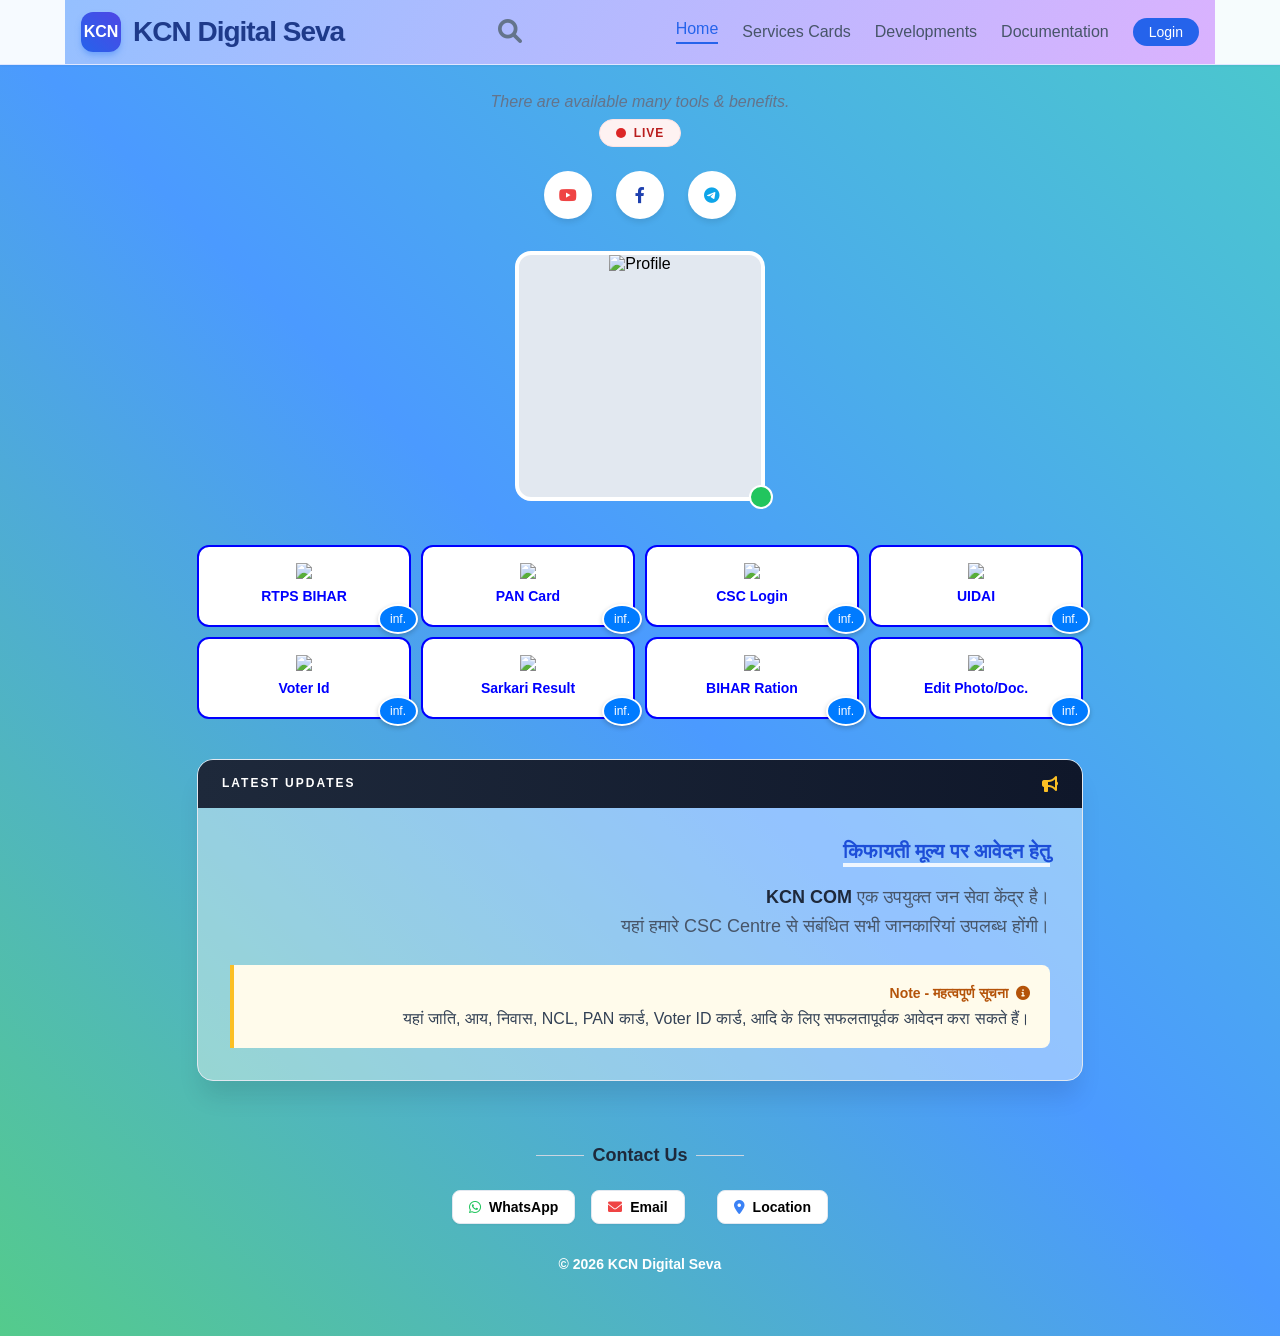
==== commit 77c6a356: "Update index.html" ====
--- a/index.html
+++ b/index.html
@@ -37,7 +37,7 @@
             </a>
             <a href="https://nitish624.github.io/KCN/DOCUMENT/document.html" class="nav-link">Services Cards
             </a>
-            <a href="#" class="nav-link">Developments
+            <a href="https://nitish624.github.io/XML-layout-viewer/" class="nav-link">Developments
             </a>
             <a href="#" class="nav-link">Documentation
             </a>
